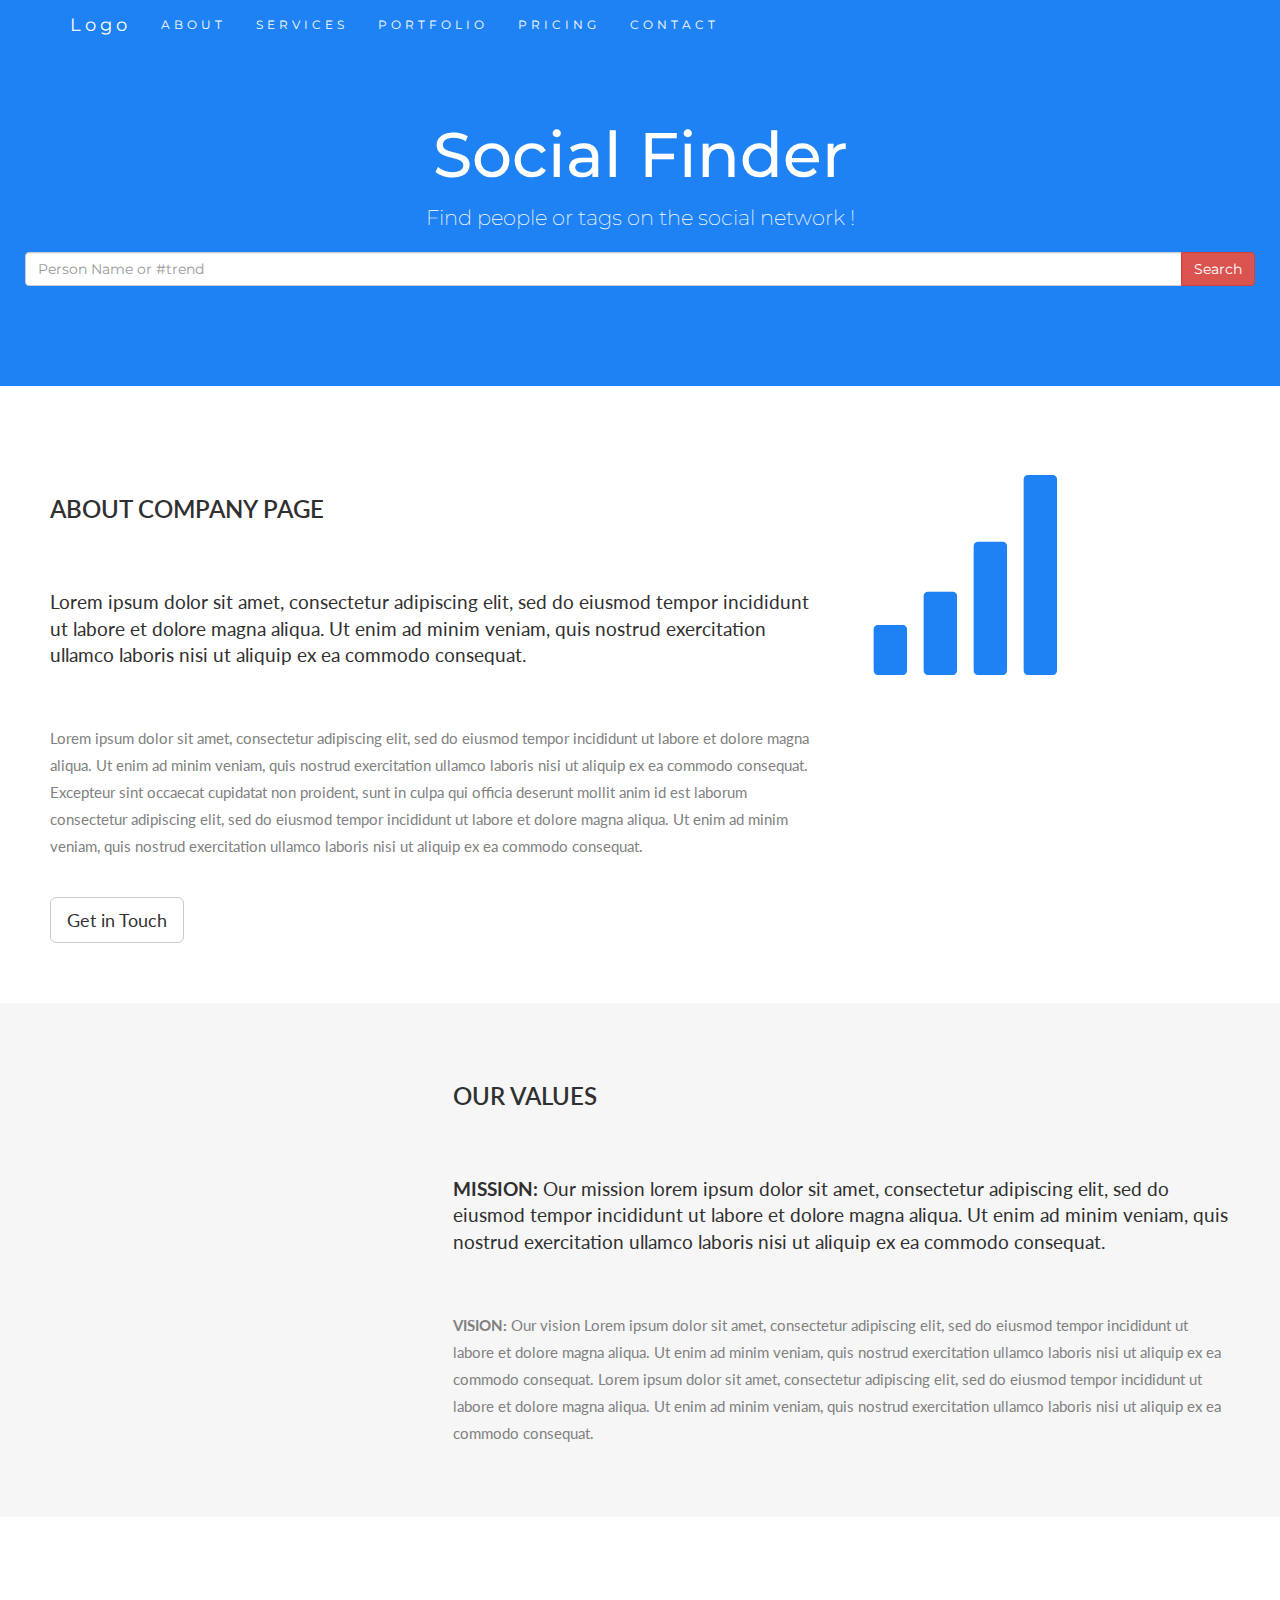
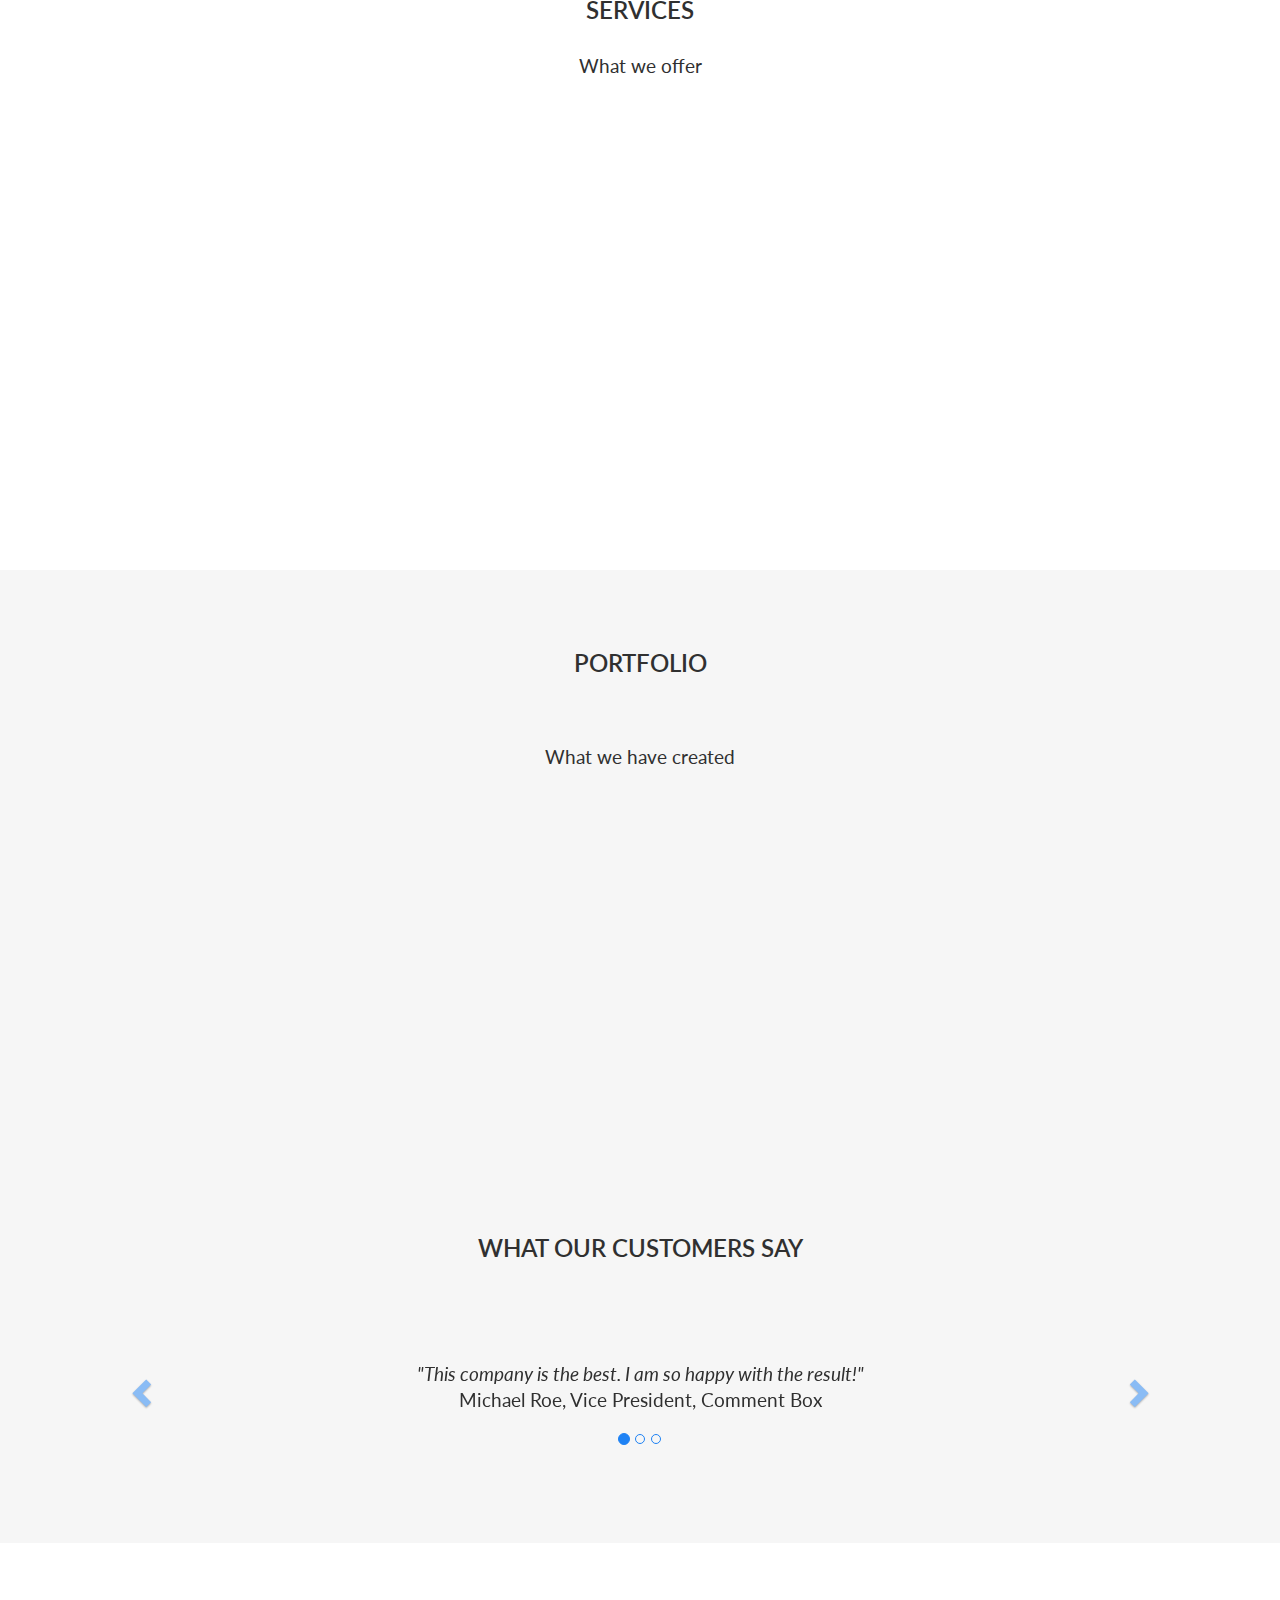
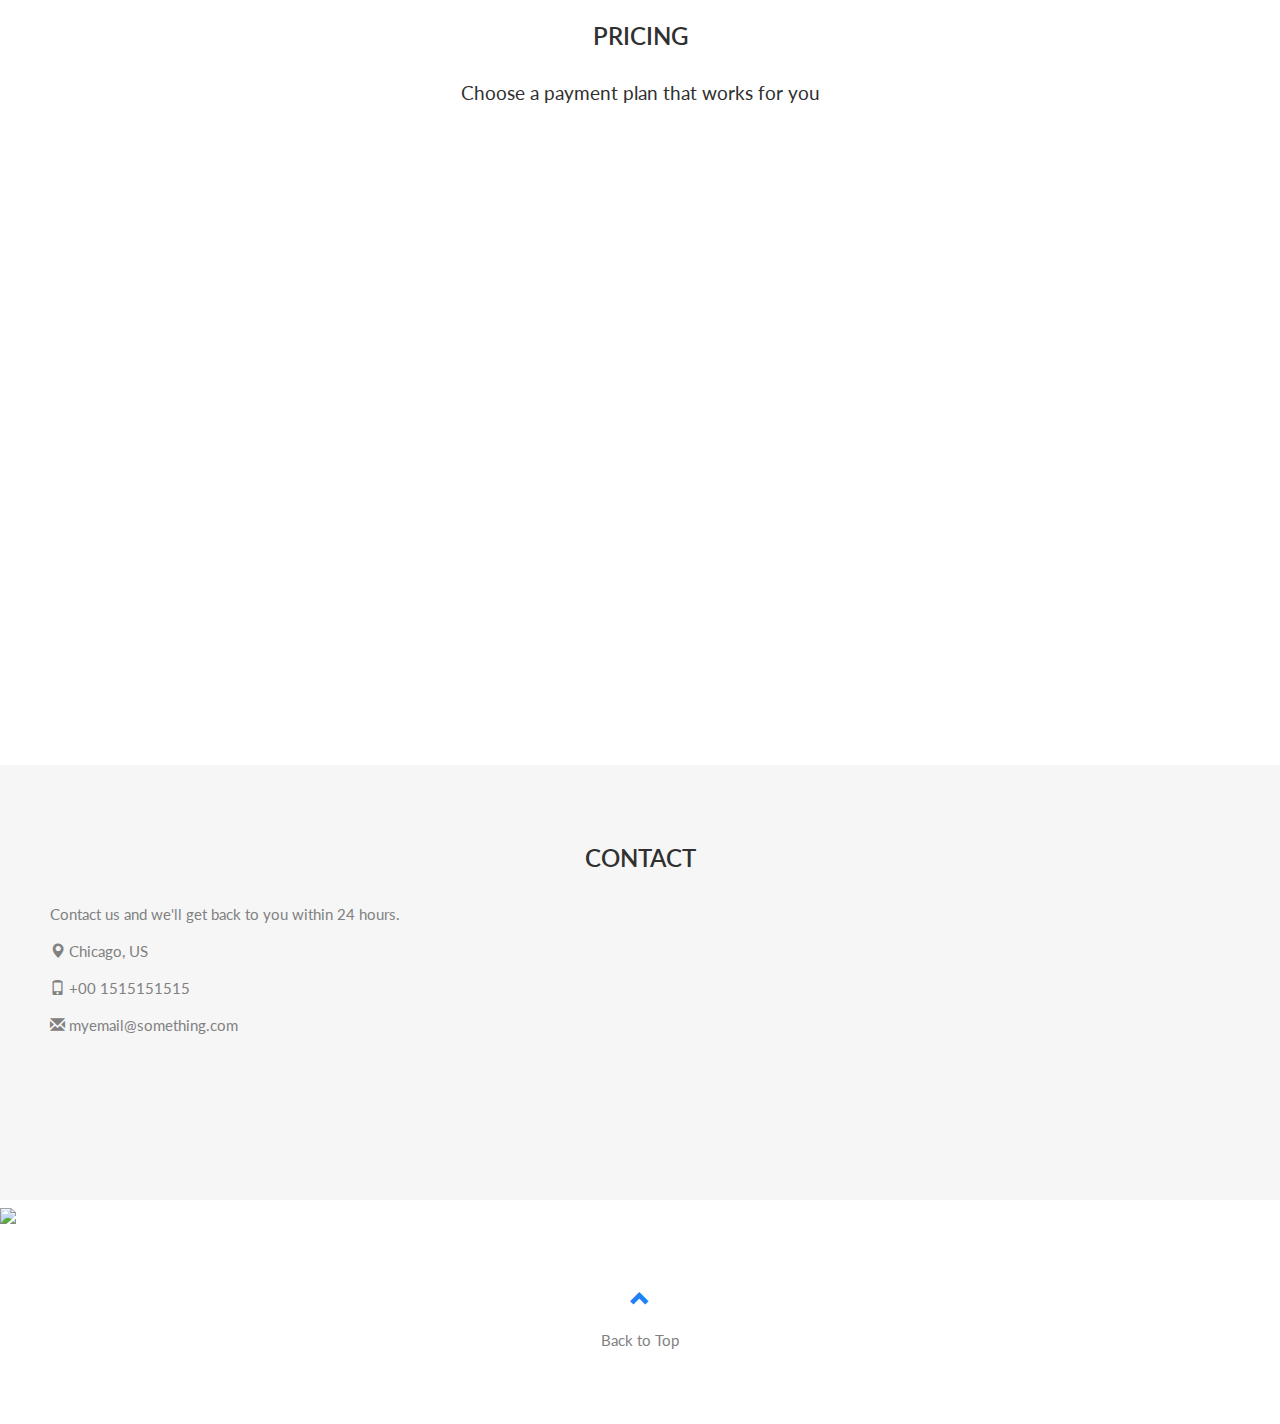
==== index.html @ 279a30a3 "New Commit" ====
<!DOCTYPE html>
<html lang="en">
	<head>
		<title>Social Finder</title>
		<meta charset="utf-8">
		<meta name="viewport" content="width=device-width, initial-scale=1">
		<link href="https://maxcdn.bootstrapcdn.com/bootstrap/3.4.0/css/bootstrap.min.css" rel="stylesheet">
		<link href="css/style.css" rel="stylesheet">
		<link href="https://fonts.googleapis.com/css?family=Montserrat" rel="stylesheet" type="text/css">
		<link href="https://fonts.googleapis.com/css?family=Lato" rel="stylesheet" type="text/css">
		<script src="https://ajax.googleapis.com/ajax/libs/jquery/3.3.1/jquery.min.js"></script>
		<script src="https://maxcdn.bootstrapcdn.com/bootstrap/3.4.0/js/bootstrap.min.js"></script>
	</head>

	<body id="home" data-spy="scroll" data-target=".navbar" data-offset="60">
		<div id="page" style="display:block;">
			<nav class="navbar navbar-default navbar-fixed-top">
				<div class="container">
					<div class="navbar-header">
						<button type="button" class="navbar-toggle" data-toggle="collapse" data-target="#myNavbar">
							<span class="icon-bar"></span>
							<span class="icon-bar"></span>
							<span class="icon-bar"></span>                        
						</button>
						<a class="navbar-brand" href="#home">Logo</a>
					</div>
					<div class="collapse navbar-collapse" id="myNavbar">
						<ul class="nav navbar-nav navbar-right">
							<li><a href="#about">ABOUT</a></li>
							<li><a href="#services">SERVICES</a></li>
							<li><a href="#portfolio">PORTFOLIO</a></li>
							<li><a href="#pricing">PRICING</a></li>
							<li><a href="#contact">CONTACT</a></li>
						</ul>
					</div>
				</div>
			</nav>

			<div class="jumbotron text-center">
				<h1>Social Finder</h1> 
				<p>Find people or tags on the social network !</p> 
				<form>
					<div class="input-group">
						<input type="text" id="inp" class="form-control" size="50" placeholder="Person Name or #trend" required>
						<div class="input-group-btn">
							<button type="button" id="srch" class="btn btn-danger">Search</button>
						</div>
					</div>
				</form>
			</div>

			<!-- Container (About Section) -->
			<div id="about" class="container-fluid">
				<div class="row">
					<div class="col-sm-8">
						<h2>About Company Page</h2><br>
						<h4>Lorem ipsum dolor sit amet, consectetur adipiscing elit, sed do eiusmod tempor incididunt ut labore et dolore magna aliqua. Ut enim ad minim veniam, quis nostrud exercitation ullamco laboris nisi ut aliquip ex ea commodo consequat.</h4><br>
						<p>Lorem ipsum dolor sit amet, consectetur adipiscing elit, sed do eiusmod tempor incididunt ut labore et dolore magna aliqua. Ut enim ad minim veniam, quis nostrud exercitation ullamco laboris nisi ut aliquip ex ea commodo consequat. Excepteur sint occaecat cupidatat non proident, sunt in culpa qui officia deserunt mollit anim id est laborum consectetur adipiscing elit, sed do eiusmod tempor incididunt ut labore et dolore magna aliqua. Ut enim ad minim veniam, quis nostrud exercitation ullamco laboris nisi ut aliquip ex ea commodo consequat.</p>
						<br><button class="btn btn-default btn-lg">Get in Touch</button>
					</div>
					<div class="col-sm-4">
						<span class="glyphicon glyphicon-signal logo"></span>
					</div>
				</div>
			</div>

			<div class="container-fluid bg-grey">
				<div class="row">
					<div class="col-sm-4">
						<span class="glyphicon glyphicon-globe logo slideanim"></span>
					</div>
					<div class="col-sm-8">
						<h2>Our Values</h2><br>
						<h4><strong>MISSION:</strong> Our mission lorem ipsum dolor sit amet, consectetur adipiscing elit, sed do eiusmod tempor incididunt ut labore et dolore magna aliqua. Ut enim ad minim veniam, quis nostrud exercitation ullamco laboris nisi ut aliquip ex ea commodo consequat.</h4><br>
						<p><strong>VISION:</strong> Our vision Lorem ipsum dolor sit amet, consectetur adipiscing elit, sed do eiusmod tempor incididunt ut labore et dolore magna aliqua. Ut enim ad minim veniam, quis nostrud exercitation ullamco laboris nisi ut aliquip ex ea commodo consequat.
						Lorem ipsum dolor sit amet, consectetur adipiscing elit, sed do eiusmod tempor incididunt ut labore et dolore magna aliqua. Ut enim ad minim veniam, quis nostrud exercitation ullamco laboris nisi ut aliquip ex ea commodo consequat.</p>
					</div>
				</div>
			</div>

			<!-- Container (Services Section) -->
			<div id="services" class="container-fluid text-center">
				<h2>SERVICES</h2>
				<h4>What we offer</h4>
				<br>
				<div class="row slideanim">
					<div class="col-sm-4">
						<span class="glyphicon glyphicon-off logo-small"></span>
						<h4>POWER</h4>
						<p>Lorem ipsum dolor sit amet..</p>
					</div>
					<div class="col-sm-4">
						<span class="glyphicon glyphicon-heart logo-small"></span>
						<h4>LOVE</h4>
						<p>Lorem ipsum dolor sit amet..</p>
					</div>
					<div class="col-sm-4">
						<span class="glyphicon glyphicon-lock logo-small"></span>
						<h4>JOB DONE</h4>
						<p>Lorem ipsum dolor sit amet..</p>
					</div>
				</div>
				<br><br>
				<div class="row slideanim">
					<div class="col-sm-4">
						<span class="glyphicon glyphicon-leaf logo-small"></span>
						<h4>GREEN</h4>
						<p>Lorem ipsum dolor sit amet..</p>
					</div>
					<div class="col-sm-4">
						<span class="glyphicon glyphicon-certificate logo-small"></span>
						<h4>CERTIFIED</h4>
						<p>Lorem ipsum dolor sit amet..</p>
					</div>
					<div class="col-sm-4">
						<span class="glyphicon glyphicon-wrench logo-small"></span>
						<h4 style="color:#303030;">HARD WORK</h4>
						<p>Lorem ipsum dolor sit amet..</p>
					</div>
				</div>
			</div>

			<!-- Container (Portfolio Section) -->
			<div id="portfolio" class="container-fluid text-center bg-grey">
				<h2>Portfolio</h2><br>
				<h4>What we have created</h4>
				<div class="row text-center slideanim">
					<div class="col-sm-4">
						<div class="thumbnail">
							<img src="paris.jpg" alt="Paris" width="400" height="300">
							<p><strong>Paris</strong></p>
							<p>Yes, we built Paris</p>
						</div>
					</div>
					<div class="col-sm-4">
						<div class="thumbnail">
							<img src="newyork.jpg" alt="New York" width="400" height="300">
							<p><strong>New York</strong></p>
							<p>We built New York</p>
						</div>
					</div>
					<div class="col-sm-4">
						<div class="thumbnail">
							<img src="sanfran.jpg" alt="San Francisco" width="400" height="300">
							<p><strong>San Francisco</strong></p>
							<p>Yes, San Fran is ours</p>
						</div>
					</div>
				</div><br>
				
				<h2>What our customers say</h2>
				<div id="myCarousel" class="carousel slide text-center" data-ride="carousel">
					<!-- Indicators -->
					<ol class="carousel-indicators">
						<li data-target="#myCarousel" data-slide-to="0" class="active"></li>
						<li data-target="#myCarousel" data-slide-to="1"></li>
						<li data-target="#myCarousel" data-slide-to="2"></li>
					</ol>

					<!-- Wrapper for slides -->
					<div class="carousel-inner" role="listbox">
						<div class="item active">
							<h4>"This company is the best. I am so happy with the result!"<br><span>Michael Roe, Vice President, Comment Box</span></h4>
						</div>
						<div class="item">
							<h4>"One word... WOW!!"<br><span>John Doe, Salesman, Rep Inc</span></h4>
						</div>
						<div class="item">
							<h4>"Could I... BE any more happy with this company?"<br><span>Chandler Bing, Actor, FriendsAlot</span></h4>
						</div>
					</div>

					<!-- Left and right controls -->
					<a class="left carousel-control" href="#myCarousel" role="button" data-slide="prev">
						<span class="glyphicon glyphicon-chevron-left" aria-hidden="true"></span>
						<span class="sr-only">Previous</span>
					</a>
					<a class="right carousel-control" href="#myCarousel" role="button" data-slide="next">
						<span class="glyphicon glyphicon-chevron-right" aria-hidden="true"></span>
						<span class="sr-only">Next</span>
					</a>
				</div>
			</div>

			<!-- Container (Pricing Section) -->
			<div id="pricing" class="container-fluid">
				<div class="text-center">
					<h2>Pricing</h2>
					<h4>Choose a payment plan that works for you</h4>
				</div>
				<div class="row slideanim">
					<div class="col-sm-4 col-xs-12">
						<div class="panel panel-default text-center">
							<div class="panel-heading">
								<h1>Basic</h1>
							</div>
							<div class="panel-body">
								<p><strong>20</strong> Lorem</p>
								<p><strong>15</strong> Ipsum</p>
								<p><strong>5</strong> Dolor</p>
								<p><strong>2</strong> Sit</p>
								<p><strong>Endless</strong> Amet</p>
							</div>
							<div class="panel-footer">
								<h3>$19</h3>
								<h4>per month</h4>
								<button class="btn btn-lg">Sign Up</button>
							</div>
						</div>      
					</div>     
					<div class="col-sm-4 col-xs-12">
						<div class="panel panel-default text-center">
							<div class="panel-heading">
								<h1>Pro</h1>
							</div>
							<div class="panel-body">
								<p><strong>50</strong> Lorem</p>
								<p><strong>25</strong> Ipsum</p>
								<p><strong>10</strong> Dolor</p>
								<p><strong>5</strong> Sit</p>
								<p><strong>Endless</strong> Amet</p>
							</div>
							<div class="panel-footer">
								<h3>$29</h3>
								<h4>per month</h4>
								<button class="btn btn-lg">Sign Up</button>
							</div>
						</div>      
					</div>       
					<div class="col-sm-4 col-xs-12">
						<div class="panel panel-default text-center">
							<div class="panel-heading">
								<h1>Premium</h1>
							</div>
							<div class="panel-body">
								<p><strong>100</strong> Lorem</p>
								<p><strong>50</strong> Ipsum</p>
								<p><strong>25</strong> Dolor</p>
								<p><strong>10</strong> Sit</p>
								<p><strong>Endless</strong> Amet</p>
							</div>
							<div class="panel-footer">
								<h3>$49</h3>
								<h4>per month</h4>
								<button class="btn btn-lg">Sign Up</button>
							</div>
						</div>      
					</div>    
				</div>
			</div>

			<!-- Container (Contact Section) -->
			<div id="contact" class="container-fluid bg-grey">
				<h2 class="text-center">CONTACT</h2>
				<div class="row">
					<div class="col-sm-5">
						<p>Contact us and we'll get back to you within 24 hours.</p>
						<p><span class="glyphicon glyphicon-map-marker"></span> Chicago, US</p>
						<p><span class="glyphicon glyphicon-phone"></span> +00 1515151515</p>
						<p><span class="glyphicon glyphicon-envelope"></span> myemail@something.com</p>
					</div>
					<div class="col-sm-7 slideanim">
						<div class="row">
							<div class="col-sm-6 form-group">
								<input class="form-control" id="name" name="name" placeholder="Name" type="text" required>
							</div>
							<div class="col-sm-6 form-group">
								<input class="form-control" id="email" name="email" placeholder="Email" type="email" required>
							</div>
						</div>
						<textarea class="form-control" id="comments" name="comments" placeholder="Comment" rows="5"></textarea><br>
						<div class="row">
							<div class="col-sm-12 form-group">
								<button class="btn btn-default pull-right" type="submit">Send</button>
							</div>
						</div>
					</div>
				</div>
			</div>

			<!-- Image of location/map -->
			<img src="/w3images/map.jpg" class="w3-image w3-greyscale-min" style="width:100%">

			<footer class="container-fluid text-center">
				<a href="#home" title="To Top">
					<span class="glyphicon glyphicon-chevron-up"></span>
				</a>
				<p> Back to Top </p>
			</footer>

			<script>
			$(document).ready(function(){
				// Add smooth scrolling to all links in navbar + footer link
				$(".navbar a, footer a[href='#home']").on('click', function(event) {
					// Make sure this.hash has a value before overriding default behavior
					if (this.hash !== "") {
						// Prevent default anchor click behavior
						event.preventDefault();

						// Store hash
						var hash = this.hash;

						// Using jQuery's animate() method to add smooth page scroll
						// The optional number (900) specifies the number of milliseconds it takes to scroll to the specified area
						$('html, body').animate({
							scrollTop: $(hash).offset().top
						}, 900, function(){
				
							// Add hash (#) to URL when done scrolling (default click behavior)
							window.location.hash = hash;
						});
					} // End if
				});
				
				$(window).scroll(function() {
					$(".slideanim").each(function(){
						var pos = $(this).offset().top;

						var winTop = $(window).scrollTop();
							if (pos < winTop + 600) {
								$(this).addClass("slide");
							}
					});
				});
			})
			</script>
		</div>
		<div id="load" class="loader"></div>
  
		<div id="root"></div>
	  
		<script src="js/script.js"></script>
	</body>
</html>
---- css/style.css ----
body {
  font: 400 15px Lato, sans-serif;
  line-height: 1.8;
  color: #818181;
}
h2 {
  font-size: 24px;
  text-transform: uppercase;
  color: #303030;
  font-weight: 600;
  margin-bottom: 30px;
}
h4 {
  font-size: 19px;
  line-height: 1.375em;
  color: #303030;
  font-weight: 400;
  margin-bottom: 30px;
}  
.jumbotron {
  background-color: #1e82f4;
  color: #fff;
  padding: 100px 25px;
  font-family: Montserrat, sans-serif;
}
.container-fluid {
  padding: 60px 50px;
}
.bg-grey {
  background-color: #f6f6f6;
}
.logo-small {
  color: #1e82f4;
  font-size: 50px;
}
.logo {
  color: #1e82f4;
  font-size: 200px;
}
.thumbnail {
  padding: 0 0 15px 0;
  border: none;
  border-radius: 0;
}
.thumbnail img {
  width: 100%;
  height: 100%;
  margin-bottom: 10px;
}
.carousel-control.right, .carousel-control.left {
  background-image: none;
  color: #1e82f4;
}
.carousel-indicators li {
  border-color: #1e82f4;
}
.carousel-indicators li.active {
  background-color: #1e82f4;
}
.item h4 {
  font-size: 19px;
  line-height: 1.375em;
  font-weight: 400;
  font-style: italic;
  margin: 70px 0;
}
.item span {
  font-style: normal;
}
.panel {
  border: 1px solid #1e82f4; 
  border-radius:0 !important;
  transition: box-shadow 0.5s;
}
.panel:hover {
  box-shadow: 5px 0px 40px rgba(0,0,0, .2);
}
.panel-footer .btn:hover {
  border: 1px solid #1e82f4;
  background-color: #fff !important;
  color: #1e82f4;
}
.panel-heading {
  color: #fff !important;
  background-color: #1e82f4 !important;
  padding: 25px;
  border-bottom: 1px solid transparent;
  border-top-left-radius: 0px;
  border-top-right-radius: 0px;
  border-bottom-left-radius: 0px;
  border-bottom-right-radius: 0px;
}
.panel-footer {
  background-color: white !important;
}
.panel-footer h3 {
  font-size: 32px;
}
.panel-footer h4 {
  color: #aaa;
  font-size: 14px;
}
.panel-footer .btn {
  margin: 15px 0;
  background-color: #1e82f4;
  color: #fff;
}
.navbar {
  margin-bottom: 0;
  background-color: #1e82f4;
  z-index: 9999;
  border: 0;
  font-size: 12px !important;
  line-height: 1.42857143 !important;
  letter-spacing: 4px;
  border-radius: 0;
  font-family: Montserrat, sans-serif;
}
.navbar li a, .navbar .navbar-brand {
  color: #fff !important;
}
.navbar-nav li a:hover, .navbar-nav li.active a {
  color: #1e82f4 !important;
  background-color: #fff !important;
}
.navbar-default .navbar-toggle {
  border-color: transparent;
  color: #fff !important;
}
footer .glyphicon {
  font-size: 20px;
  margin-bottom: 20px;
  color: #1e82f4;
}
.slideanim {visibility:hidden;}
.slide {
  animation-name: slide;
  -webkit-animation-name: slide;
  animation-duration: 1s;
  -webkit-animation-duration: 1s;
  visibility: visible;
}
@keyframes slide {
  0% {
    opacity: 0;
    transform: translateY(70%);
  } 
  100% {
    opacity: 1;
    transform: translateY(0%);
  }
}
@-webkit-keyframes slide {
  0% {
    opacity: 0;
    -webkit-transform: translateY(70%);
  } 
  100% {
    opacity: 1;
    -webkit-transform: translateY(0%);
  }
}
@media screen and (max-width: 768px) {
  .col-sm-4 {
    text-align: center;
    margin: 25px 0;
  }
  .btn-lg {
    width: 100%;
    margin-bottom: 35px;
  }
}
@media screen and (max-width: 480px) {
  .logo {
    font-size: 150px;
  }
}

#root {
  max-width: 1200px;
  margin: 0 auto;
}
.head {
  text-align: center;
  padding: 1.5rem 2.5rem;
  background-image: linear-gradient(120deg, #fbc2eb 0%, #a6c1ee 100%);
  margin: 0 0 2rem 0;
  font-size: 1.5rem;
  color: white;
}
.image {
  display: block;
  margin: 1rem auto;
  max-width: 100%;
}
.para {
  padding: 0 2.5rem 2.5rem;
  margin: 0;
}
.container {
  display: flex;
  flex-wrap: wrap;
}
.loader {
  border: 16px solid #f3f3f3;
  border-radius: 50%;
  border-top: 16px solid #3498db;
  width: 150px;
  height: 150px;
  left: 45%;
  top: 40%;
  z-index: 1000;
  display : none;
  position: fixed;
  -webkit-animation: spin 2s linear infinite; /* Safari */
  animation: spin 2s linear infinite;
}
@keyframes spin {
  0% { transform: rotate(0deg); }
  100% { transform: rotate(360deg); }
}
.card {
  margin: 1rem;
  background: white;
  box-shadow: 2px 4px 25px rgba(0, 0, 0, .1);
  border-radius: 25px;
  overflow: hidden;
  transition: all .2s linear;
}
.card:hover {
  box-shadow: 2px 8px 45px rgba(0, 0, 0, .15);
  transform: translate3D(0, -2px, 0);
}
@media screen and (min-width: 600px) {
  .card {
    flex: 1 1 calc(50% - 2rem);
  }
}
@media screen and (min-width: 900px) {
  .card {
    flex: 1 1 calc(33% - 2rem);
  }
}
.card:nth-child(2n) h1 {
  background-image: linear-gradient(120deg, #84fab0 0%, #8fd3f4 100%);
}
.card:nth-child(4n) h1 {
  background-image: linear-gradient(120deg, #ff9a9e 0%, #fecfef 100%);
}
.card:nth-child(5n) h1 {
  background-image: linear-gradient(120deg, #ffc3a0 0%, #ffafbd 100%);
}
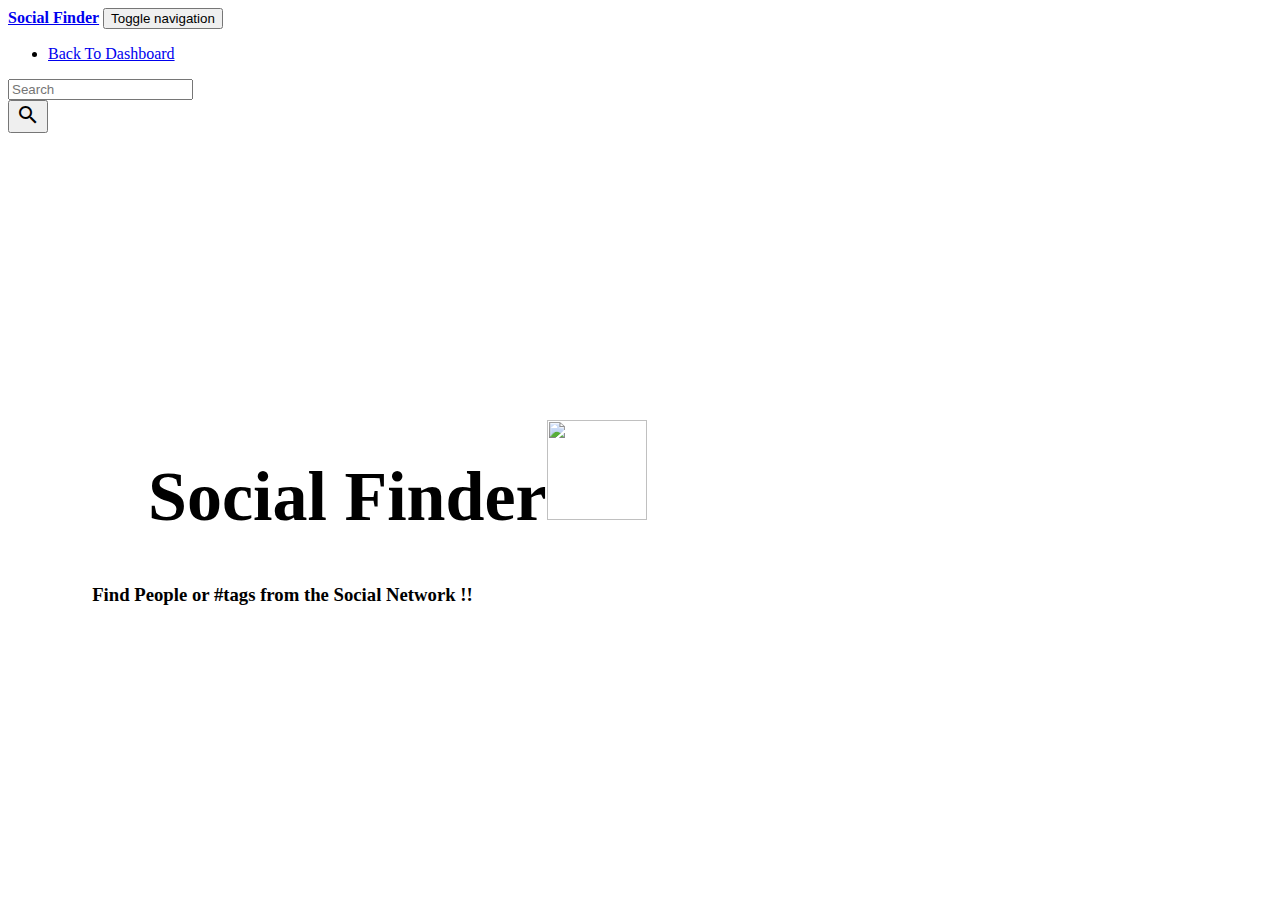
==== commit 1d6a2739: "New Commit" ====
--- a/index.html
+++ b/index.html
@@ -1,334 +1,96 @@
-<!DOCTYPE html>
+<!doctype html>
 <html lang="en">
-	<head>
-		<title>Social Finder</title>
-		<meta charset="utf-8">
-		<meta name="viewport" content="width=device-width, initial-scale=1">
-		<link href="https://maxcdn.bootstrapcdn.com/bootstrap/3.4.0/css/bootstrap.min.css" rel="stylesheet">
-		<link href="css/style.css" rel="stylesheet">
-		<link href="https://fonts.googleapis.com/css?family=Montserrat" rel="stylesheet" type="text/css">
-		<link href="https://fonts.googleapis.com/css?family=Lato" rel="stylesheet" type="text/css">
-		<script src="https://ajax.googleapis.com/ajax/libs/jquery/3.3.1/jquery.min.js"></script>
-		<script src="https://maxcdn.bootstrapcdn.com/bootstrap/3.4.0/js/bootstrap.min.js"></script>
-	</head>
+  <head>
+    <title>Social Finder</title>
+    <link rel="shortcut icon" type="image/x-icon" href="img/favicon.ico">
 
-	<body id="home" data-spy="scroll" data-target=".navbar" data-offset="60">
-		<div id="page" style="display:block;">
-			<nav class="navbar navbar-default navbar-fixed-top">
-				<div class="container">
-					<div class="navbar-header">
-						<button type="button" class="navbar-toggle" data-toggle="collapse" data-target="#myNavbar">
-							<span class="icon-bar"></span>
-							<span class="icon-bar"></span>
-							<span class="icon-bar"></span>                        
-						</button>
-						<a class="navbar-brand" href="#home">Logo</a>
-					</div>
-					<div class="collapse navbar-collapse" id="myNavbar">
-						<ul class="nav navbar-nav navbar-right">
-							<li><a href="#about">ABOUT</a></li>
-							<li><a href="#services">SERVICES</a></li>
-							<li><a href="#portfolio">PORTFOLIO</a></li>
-							<li><a href="#pricing">PRICING</a></li>
-							<li><a href="#contact">CONTACT</a></li>
-						</ul>
-					</div>
-				</div>
-			</nav>
+    <meta charset="utf-8">
+    <meta content="width=device-width, initial-scale=1.0, maximum-scale=1.0, user-scalable=0" name="viewport">
+    <meta http-equiv="X-UA-Compatible" content="IE=edge,chrome=1">
 
-			<div class="jumbotron text-center">
-				<h1>Social Finder</h1> 
-				<p>Find people or tags on the social network !</p> 
-				<form>
-					<div class="input-group">
-						<input type="text" id="inp" class="form-control" size="50" placeholder="Person Name or #trend" required>
-						<div class="input-group-btn">
-							<button type="button" id="srch" class="btn btn-danger">Search</button>
-						</div>
-					</div>
-				</form>
-			</div>
+    <link rel="stylesheet" type="text/css" href="https://fonts.googleapis.com/css?family=Roboto:300,400,500,700|Roboto+Slab:400,700|Material+Icons">
+    <link rel="stylesheet" href="https://maxcdn.bootstrapcdn.com/font-awesome/latest/css/font-awesome.min.css">
 
-			<!-- Container (About Section) -->
-			<div id="about" class="container-fluid">
-				<div class="row">
-					<div class="col-sm-8">
-						<h2>About Company Page</h2><br>
-						<h4>Lorem ipsum dolor sit amet, consectetur adipiscing elit, sed do eiusmod tempor incididunt ut labore et dolore magna aliqua. Ut enim ad minim veniam, quis nostrud exercitation ullamco laboris nisi ut aliquip ex ea commodo consequat.</h4><br>
-						<p>Lorem ipsum dolor sit amet, consectetur adipiscing elit, sed do eiusmod tempor incididunt ut labore et dolore magna aliqua. Ut enim ad minim veniam, quis nostrud exercitation ullamco laboris nisi ut aliquip ex ea commodo consequat. Excepteur sint occaecat cupidatat non proident, sunt in culpa qui officia deserunt mollit anim id est laborum consectetur adipiscing elit, sed do eiusmod tempor incididunt ut labore et dolore magna aliqua. Ut enim ad minim veniam, quis nostrud exercitation ullamco laboris nisi ut aliquip ex ea commodo consequat.</p>
-						<br><button class="btn btn-default btn-lg">Get in Touch</button>
-					</div>
-					<div class="col-sm-4">
-						<span class="glyphicon glyphicon-signal logo"></span>
-					</div>
-				</div>
-			</div>
+    <link href="css/material-kit.css?v=2.0.5" rel="stylesheet">
+    <link href="css/loader.css" rel="stylesheet">
+  </head>
 
-			<div class="container-fluid bg-grey">
-				<div class="row">
-					<div class="col-sm-4">
-						<span class="glyphicon glyphicon-globe logo slideanim"></span>
-					</div>
-					<div class="col-sm-8">
-						<h2>Our Values</h2><br>
-						<h4><strong>MISSION:</strong> Our mission lorem ipsum dolor sit amet, consectetur adipiscing elit, sed do eiusmod tempor incididunt ut labore et dolore magna aliqua. Ut enim ad minim veniam, quis nostrud exercitation ullamco laboris nisi ut aliquip ex ea commodo consequat.</h4><br>
-						<p><strong>VISION:</strong> Our vision Lorem ipsum dolor sit amet, consectetur adipiscing elit, sed do eiusmod tempor incididunt ut labore et dolore magna aliqua. Ut enim ad minim veniam, quis nostrud exercitation ullamco laboris nisi ut aliquip ex ea commodo consequat.
-						Lorem ipsum dolor sit amet, consectetur adipiscing elit, sed do eiusmod tempor incididunt ut labore et dolore magna aliqua. Ut enim ad minim veniam, quis nostrud exercitation ullamco laboris nisi ut aliquip ex ea commodo consequat.</p>
-					</div>
-				</div>
-			</div>
+  <body id="bd" style="background-image:url('img/crowd1.png');">
+    <nav class="navbar navbar-expand-lg bg-primary">
+      <div class="container">
+          <div class="navbar-translate">
+              <a class="navbar-brand" href="index.html"><b>Social Finder</b></a>
+              <button class="navbar-toggler" type="button" data-toggle="collapse" aria-expanded="false" aria-label="Toggle navigation">
+              <span class="sr-only">Toggle navigation</span>
+              <span class="navbar-toggler-icon"></span>
+              <span class="navbar-toggler-icon"></span>
+              <span class="navbar-toggler-icon"></span>
+              </button>
+          </div>
 
-			<!-- Container (Services Section) -->
-			<div id="services" class="container-fluid text-center">
-				<h2>SERVICES</h2>
-				<h4>What we offer</h4>
-				<br>
-				<div class="row slideanim">
-					<div class="col-sm-4">
-						<span class="glyphicon glyphicon-off logo-small"></span>
-						<h4>POWER</h4>
-						<p>Lorem ipsum dolor sit amet..</p>
-					</div>
-					<div class="col-sm-4">
-						<span class="glyphicon glyphicon-heart logo-small"></span>
-						<h4>LOVE</h4>
-						<p>Lorem ipsum dolor sit amet..</p>
-					</div>
-					<div class="col-sm-4">
-						<span class="glyphicon glyphicon-lock logo-small"></span>
-						<h4>JOB DONE</h4>
-						<p>Lorem ipsum dolor sit amet..</p>
-					</div>
-				</div>
-				<br><br>
-				<div class="row slideanim">
-					<div class="col-sm-4">
-						<span class="glyphicon glyphicon-leaf logo-small"></span>
-						<h4>GREEN</h4>
-						<p>Lorem ipsum dolor sit amet..</p>
-					</div>
-					<div class="col-sm-4">
-						<span class="glyphicon glyphicon-certificate logo-small"></span>
-						<h4>CERTIFIED</h4>
-						<p>Lorem ipsum dolor sit amet..</p>
-					</div>
-					<div class="col-sm-4">
-						<span class="glyphicon glyphicon-wrench logo-small"></span>
-						<h4 style="color:#303030;">HARD WORK</h4>
-						<p>Lorem ipsum dolor sit amet..</p>
-					</div>
-				</div>
-			</div>
+          <div class="collapse navbar-collapse">
+              <ul class="navbar-nav">
+                  <li class="nav-item active">
+                      <a href="#" class="nav-link">Back To Dashboard</a>
+                  </li>
+              </ul>
 
-			<!-- Container (Portfolio Section) -->
-			<div id="portfolio" class="container-fluid text-center bg-grey">
-				<h2>Portfolio</h2><br>
-				<h4>What we have created</h4>
-				<div class="row text-center slideanim">
-					<div class="col-sm-4">
-						<div class="thumbnail">
-							<img src="paris.jpg" alt="Paris" width="400" height="300">
-							<p><strong>Paris</strong></p>
-							<p>Yes, we built Paris</p>
-						</div>
-					</div>
-					<div class="col-sm-4">
-						<div class="thumbnail">
-							<img src="newyork.jpg" alt="New York" width="400" height="300">
-							<p><strong>New York</strong></p>
-							<p>We built New York</p>
-						</div>
-					</div>
-					<div class="col-sm-4">
-						<div class="thumbnail">
-							<img src="sanfran.jpg" alt="San Francisco" width="400" height="300">
-							<p><strong>San Francisco</strong></p>
-							<p>Yes, San Fran is ours</p>
-						</div>
-					</div>
-				</div><br>
-				
-				<h2>What our customers say</h2>
-				<div id="myCarousel" class="carousel slide text-center" data-ride="carousel">
-					<!-- Indicators -->
-					<ol class="carousel-indicators">
-						<li data-target="#myCarousel" data-slide-to="0" class="active"></li>
-						<li data-target="#myCarousel" data-slide-to="1"></li>
-						<li data-target="#myCarousel" data-slide-to="2"></li>
-					</ol>
+              <form class="form-inline ml-auto">
+                  <div class="form-group no-border">
+                    <input type="text" id="inp" class="form-control" placeholder="Search">
+                  </div>
+                  <button id="search" type="button" class="btn btn-white btn-just-icon btn-round">
+                    <i class="material-icons">search</i>
+                  </button>
+              </form>
+          </div>
+      </div>
+    </nav>
 
-					<!-- Wrapper for slides -->
-					<div class="carousel-inner" role="listbox">
-						<div class="item active">
-							<h4>"This company is the best. I am so happy with the result!"<br><span>Michael Roe, Vice President, Comment Box</span></h4>
-						</div>
-						<div class="item">
-							<h4>"One word... WOW!!"<br><span>John Doe, Salesman, Rep Inc</span></h4>
-						</div>
-						<div class="item">
-							<h4>"Could I... BE any more happy with this company?"<br><span>Chandler Bing, Actor, FriendsAlot</span></h4>
-						</div>
-					</div>
+    <div id="title_sf" style="display:block;" class="page-header header-filter clear-filter" data-parallax="true">
+      <div class="container">
+        <div class="row">
+          <div class="col-md-8 ml-auto mr-auto">
+            <div class="brand">
+              <h1 style="font-size:70px;"><b><br><br><br>&nbsp;&nbsp;&nbsp;&nbsp;&nbsp;&nbsp;&nbsp;&nbsp;Social Finder</b><img src="img/search.png" height="100px" width="100px" /></h1>
+              <h3><b>&nbsp;&nbsp;&nbsp;&nbsp;&nbsp;&nbsp;&nbsp;&nbsp;&nbsp;&nbsp;&nbsp;&nbsp;&nbsp;&nbsp;&nbsp;&nbsp;&nbsp;&nbsp;Find People or #tags from the Social Network !!</b></h3>
+            </div>
+          </div>
+        </div>
+      </div>
+    </div>
 
-					<!-- Left and right controls -->
-					<a class="left carousel-control" href="#myCarousel" role="button" data-slide="prev">
-						<span class="glyphicon glyphicon-chevron-left" aria-hidden="true"></span>
-						<span class="sr-only">Previous</span>
-					</a>
-					<a class="right carousel-control" href="#myCarousel" role="button" data-slide="next">
-						<span class="glyphicon glyphicon-chevron-right" aria-hidden="true"></span>
-						<span class="sr-only">Next</span>
-					</a>
-				</div>
-			</div>
+    <div id="page" style="display:none;" class="container">
 
-			<!-- Container (Pricing Section) -->
-			<div id="pricing" class="container-fluid">
-				<div class="text-center">
-					<h2>Pricing</h2>
-					<h4>Choose a payment plan that works for you</h4>
-				</div>
-				<div class="row slideanim">
-					<div class="col-sm-4 col-xs-12">
-						<div class="panel panel-default text-center">
-							<div class="panel-heading">
-								<h1>Basic</h1>
-							</div>
-							<div class="panel-body">
-								<p><strong>20</strong> Lorem</p>
-								<p><strong>15</strong> Ipsum</p>
-								<p><strong>5</strong> Dolor</p>
-								<p><strong>2</strong> Sit</p>
-								<p><strong>Endless</strong> Amet</p>
-							</div>
-							<div class="panel-footer">
-								<h3>$19</h3>
-								<h4>per month</h4>
-								<button class="btn btn-lg">Sign Up</button>
-							</div>
-						</div>      
-					</div>     
-					<div class="col-sm-4 col-xs-12">
-						<div class="panel panel-default text-center">
-							<div class="panel-heading">
-								<h1>Pro</h1>
-							</div>
-							<div class="panel-body">
-								<p><strong>50</strong> Lorem</p>
-								<p><strong>25</strong> Ipsum</p>
-								<p><strong>10</strong> Dolor</p>
-								<p><strong>5</strong> Sit</p>
-								<p><strong>Endless</strong> Amet</p>
-							</div>
-							<div class="panel-footer">
-								<h3>$29</h3>
-								<h4>per month</h4>
-								<button class="btn btn-lg">Sign Up</button>
-							</div>
-						</div>      
-					</div>       
-					<div class="col-sm-4 col-xs-12">
-						<div class="panel panel-default text-center">
-							<div class="panel-heading">
-								<h1>Premium</h1>
-							</div>
-							<div class="panel-body">
-								<p><strong>100</strong> Lorem</p>
-								<p><strong>50</strong> Ipsum</p>
-								<p><strong>25</strong> Dolor</p>
-								<p><strong>10</strong> Sit</p>
-								<p><strong>Endless</strong> Amet</p>
-							</div>
-							<div class="panel-footer">
-								<h3>$49</h3>
-								<h4>per month</h4>
-								<button class="btn btn-lg">Sign Up</button>
-							</div>
-						</div>      
-					</div>    
-				</div>
-			</div>
+      <div id="srchres" class="row">
+        <div class="col-md-8 ml-auto mr-auto">
+          <div class="brand text-center">
+            <h1><img src="img/search.png" width="55px" height="55px" /> Search Results...</h1>
+          </div>
+        </div>
+      </div>
 
-			<!-- Container (Contact Section) -->
-			<div id="contact" class="container-fluid bg-grey">
-				<h2 class="text-center">CONTACT</h2>
-				<div class="row">
-					<div class="col-sm-5">
-						<p>Contact us and we'll get back to you within 24 hours.</p>
-						<p><span class="glyphicon glyphicon-map-marker"></span> Chicago, US</p>
-						<p><span class="glyphicon glyphicon-phone"></span> +00 1515151515</p>
-						<p><span class="glyphicon glyphicon-envelope"></span> myemail@something.com</p>
-					</div>
-					<div class="col-sm-7 slideanim">
-						<div class="row">
-							<div class="col-sm-6 form-group">
-								<input class="form-control" id="name" name="name" placeholder="Name" type="text" required>
-							</div>
-							<div class="col-sm-6 form-group">
-								<input class="form-control" id="email" name="email" placeholder="Email" type="email" required>
-							</div>
-						</div>
-						<textarea class="form-control" id="comments" name="comments" placeholder="Comment" rows="5"></textarea><br>
-						<div class="row">
-							<div class="col-sm-12 form-group">
-								<button class="btn btn-default pull-right" type="submit">Send</button>
-							</div>
-						</div>
-					</div>
-				</div>
-			</div>
+      <!-- Card Sample...
+      <div class="card card-nav-tabs text-center">
+        <div class="card-header card-header-primary" style="background-image: linear-gradient(120deg, #84fab0 0%, #8fd3f4 100%);">
+          <b> </b>
+        </div>
+        <div class="card-body">
+          <a href="" target="_blank"> <h4 class="card-title"> </h4> </a>
+          <h5 class="card-subtitle mb-2 text-muted"> </h5>
+          <p class="card-text"></p>
+          <a href="" target="_blank" class="card-link">Link to Post</a>
+          <a href="" target="_blank" class="card-link">Link to Image</a>
+        </div>
+      </div>
+    -->
 
-			<!-- Image of location/map -->
-			<img src="/w3images/map.jpg" class="w3-image w3-greyscale-min" style="width:100%">
+    </div>
 
-			<footer class="container-fluid text-center">
-				<a href="#home" title="To Top">
-					<span class="glyphicon glyphicon-chevron-up"></span>
-				</a>
-				<p> Back to Top </p>
-			</footer>
+    <div id="load" style="display:none;" class="loader"></div>
 
-			<script>
-			$(document).ready(function(){
-				// Add smooth scrolling to all links in navbar + footer link
-				$(".navbar a, footer a[href='#home']").on('click', function(event) {
-					// Make sure this.hash has a value before overriding default behavior
-					if (this.hash !== "") {
-						// Prevent default anchor click behavior
-						event.preventDefault();
+    <div id="root"></div>
 
-						// Store hash
-						var hash = this.hash;
-
-						// Using jQuery's animate() method to add smooth page scroll
-						// The optional number (900) specifies the number of milliseconds it takes to scroll to the specified area
-						$('html, body').animate({
-							scrollTop: $(hash).offset().top
-						}, 900, function(){
-				
-							// Add hash (#) to URL when done scrolling (default click behavior)
-							window.location.hash = hash;
-						});
-					} // End if
-				});
-				
-				$(window).scroll(function() {
-					$(".slideanim").each(function(){
-						var pos = $(this).offset().top;
-
-						var winTop = $(window).scrollTop();
-							if (pos < winTop + 600) {
-								$(this).addClass("slide");
-							}
-					});
-				});
-			})
-			</script>
-		</div>
-		<div id="load" class="loader"></div>
-  
-		<div id="root"></div>
-	  
-		<script src="js/script.js"></script>
-	</body>
-</html>+    <script src="js/script.js"></script>
+  </body>
+</html>
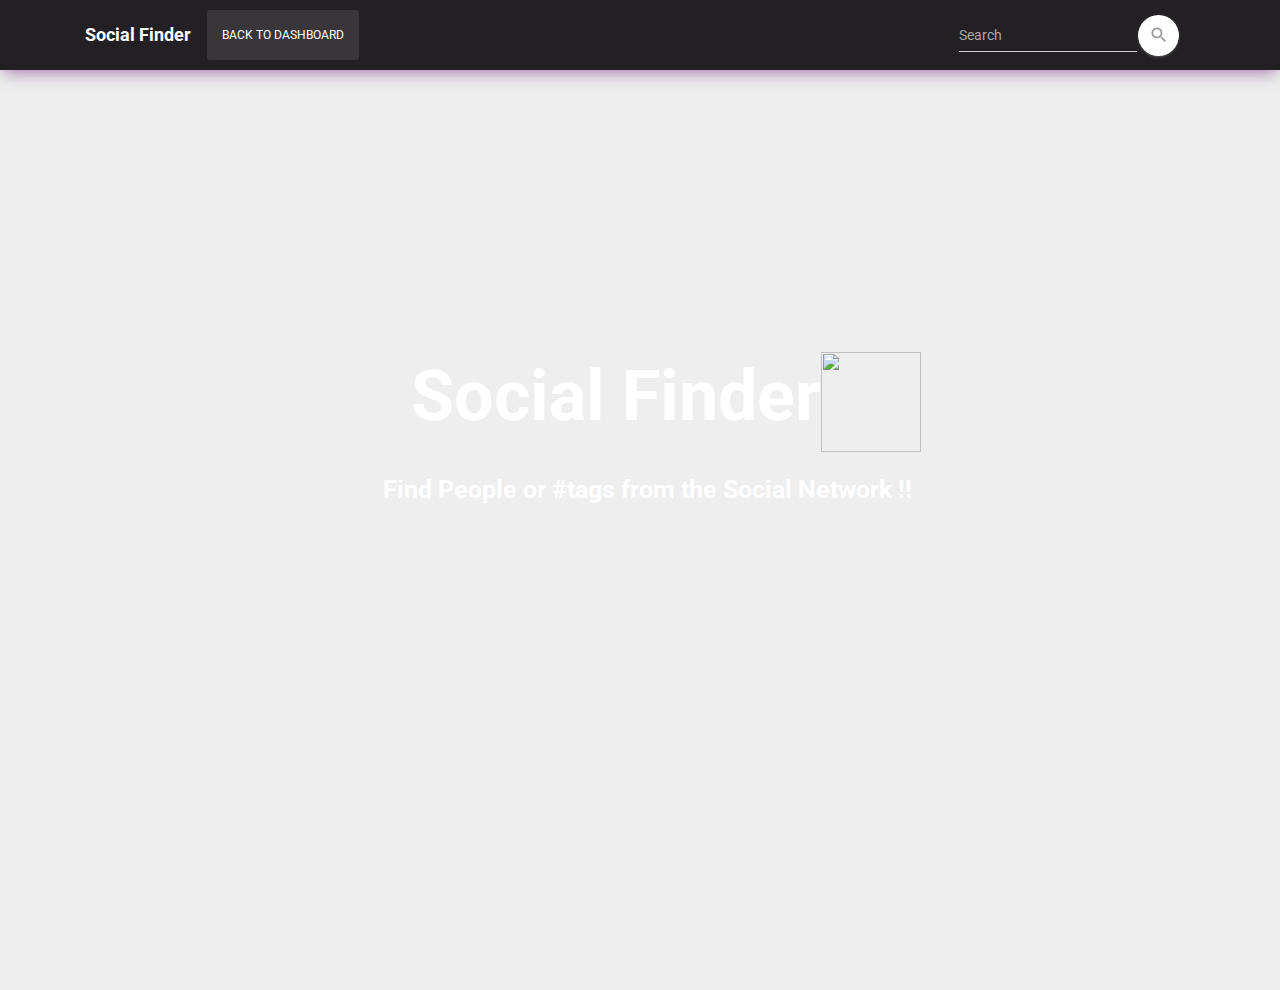
==== commit 5c91c8d4: "Added masonry class in styles" ====
--- a/index.html
+++ b/index.html
@@ -2,7 +2,7 @@
 <html lang="en">
   <head>
     <title>Social Finder</title>
-    <link rel="shortcut icon" type="image/x-icon" href="img/favicon.ico">
+    <link rel="shortcut icon" type="image/x-icon" href="assets/img/favicon.ico">
 
     <meta charset="utf-8">
     <meta content="width=device-width, initial-scale=1.0, maximum-scale=1.0, user-scalable=0" name="viewport">
@@ -11,39 +11,55 @@
     <link rel="stylesheet" type="text/css" href="https://fonts.googleapis.com/css?family=Roboto:300,400,500,700|Roboto+Slab:400,700|Material+Icons">
     <link rel="stylesheet" href="https://maxcdn.bootstrapcdn.com/font-awesome/latest/css/font-awesome.min.css">
 
-    <link href="css/material-kit.css?v=2.0.5" rel="stylesheet">
-    <link href="css/loader.css" rel="stylesheet">
+    <link href="assets/css/material-kit.css?v=2.0.5" rel="stylesheet">
+    <link href="assets/css/loader.css" rel="stylesheet">
+
+    <style>
+      .card {
+        margin: 40px 50px;
+      }
+
+      .masonry { /* Masonry container */
+        column-count: 5;
+        column-gap: 0rem;
+      }
+
+      .item { /* Masonry bricks or child elements */
+        background-color: #eee;
+        display: inline-block;
+        margin: 0 0 1em;
+        width: 100%;
+      }
+    </style>
   </head>
 
-  <body id="bd" style="background-image:url('img/crowd1.png');">
+  <body id="bd" style="background-image:url('assets/img/crowd1.png');">
     <nav class="navbar navbar-expand-lg bg-primary">
       <div class="container">
-          <div class="navbar-translate">
-              <a class="navbar-brand" href="index.html"><b>Social Finder</b></a>
-              <button class="navbar-toggler" type="button" data-toggle="collapse" aria-expanded="false" aria-label="Toggle navigation">
-              <span class="sr-only">Toggle navigation</span>
-              <span class="navbar-toggler-icon"></span>
-              <span class="navbar-toggler-icon"></span>
-              <span class="navbar-toggler-icon"></span>
-              </button>
+        <div class="navbar-translate">
+          <a class="navbar-brand" href="index.html"><b>Social Finder</b></a>
+          <button class="navbar-toggler" type="button" data-toggle="collapse" aria-expanded="false" aria-label="Toggle navigation">
+            <span class="sr-only">Toggle navigation</span>
+            <span class="navbar-toggler-icon"></span>
+            <span class="navbar-toggler-icon"></span>
+            <span class="navbar-toggler-icon"></span>
+          </button>
+        </div>
+
+        <div class="collapse navbar-collapse">
+          <ul class="navbar-nav">
+            <li class="nav-item active">
+              <a href="index.html" class="nav-link">Back To Dashboard</a>
+            </li>
+          </ul>
+
+          <div class="form-group no-border" style="margin-left:600px;margin-top:0px;margin-bottom:0px;">
+            <input type="text" id="inp" class="form-control" placeholder="Search">
           </div>
-
-          <div class="collapse navbar-collapse">
-              <ul class="navbar-nav">
-                  <li class="nav-item active">
-                      <a href="#" class="nav-link">Back To Dashboard</a>
-                  </li>
-              </ul>
-
-              <form class="form-inline ml-auto">
-                  <div class="form-group no-border">
-                    <input type="text" id="inp" class="form-control" placeholder="Search">
-                  </div>
-                  <button id="search" type="button" class="btn btn-white btn-just-icon btn-round">
-                    <i class="material-icons">search</i>
-                  </button>
-              </form>
-          </div>
+          <button id="search" type="button" class="btn btn-white btn-just-icon btn-round">
+            <i class="material-icons">search</i>
+          </button>
+        </div>
       </div>
     </nav>
 
@@ -52,7 +68,7 @@
         <div class="row">
           <div class="col-md-8 ml-auto mr-auto">
             <div class="brand">
-              <h1 style="font-size:70px;"><b><br><br><br>&nbsp;&nbsp;&nbsp;&nbsp;&nbsp;&nbsp;&nbsp;&nbsp;Social Finder</b><img src="img/search.png" height="100px" width="100px" /></h1>
+              <h1 style="font-size:70px;"><b><br><br><br>&nbsp;&nbsp;&nbsp;&nbsp;&nbsp;&nbsp;&nbsp;&nbsp;Social Finder</b><img src="assets/img/search.png" height="100px" width="100px" /></h1>
               <h3><b>&nbsp;&nbsp;&nbsp;&nbsp;&nbsp;&nbsp;&nbsp;&nbsp;&nbsp;&nbsp;&nbsp;&nbsp;&nbsp;&nbsp;&nbsp;&nbsp;&nbsp;&nbsp;Find People or #tags from the Social Network !!</b></h3>
             </div>
           </div>
@@ -65,25 +81,10 @@
       <div id="srchres" class="row">
         <div class="col-md-8 ml-auto mr-auto">
           <div class="brand text-center">
-            <h1><img src="img/search.png" width="55px" height="55px" /> Search Results...</h1>
+            <h1><img src="assets/img/search.png" width="55px" height="55px" /> Search Results...</h1>
           </div>
         </div>
       </div>
-
-      <!-- Card Sample...
-      <div class="card card-nav-tabs text-center">
-        <div class="card-header card-header-primary" style="background-image: linear-gradient(120deg, #84fab0 0%, #8fd3f4 100%);">
-          <b> </b>
-        </div>
-        <div class="card-body">
-          <a href="" target="_blank"> <h4 class="card-title"> </h4> </a>
-          <h5 class="card-subtitle mb-2 text-muted"> </h5>
-          <p class="card-text"></p>
-          <a href="" target="_blank" class="card-link">Link to Post</a>
-          <a href="" target="_blank" class="card-link">Link to Image</a>
-        </div>
-      </div>
-    -->
 
     </div>
 
@@ -91,6 +92,6 @@
 
     <div id="root"></div>
 
-    <script src="js/script.js"></script>
+    <script src="assets/js/script.js"></script>
   </body>
 </html>
